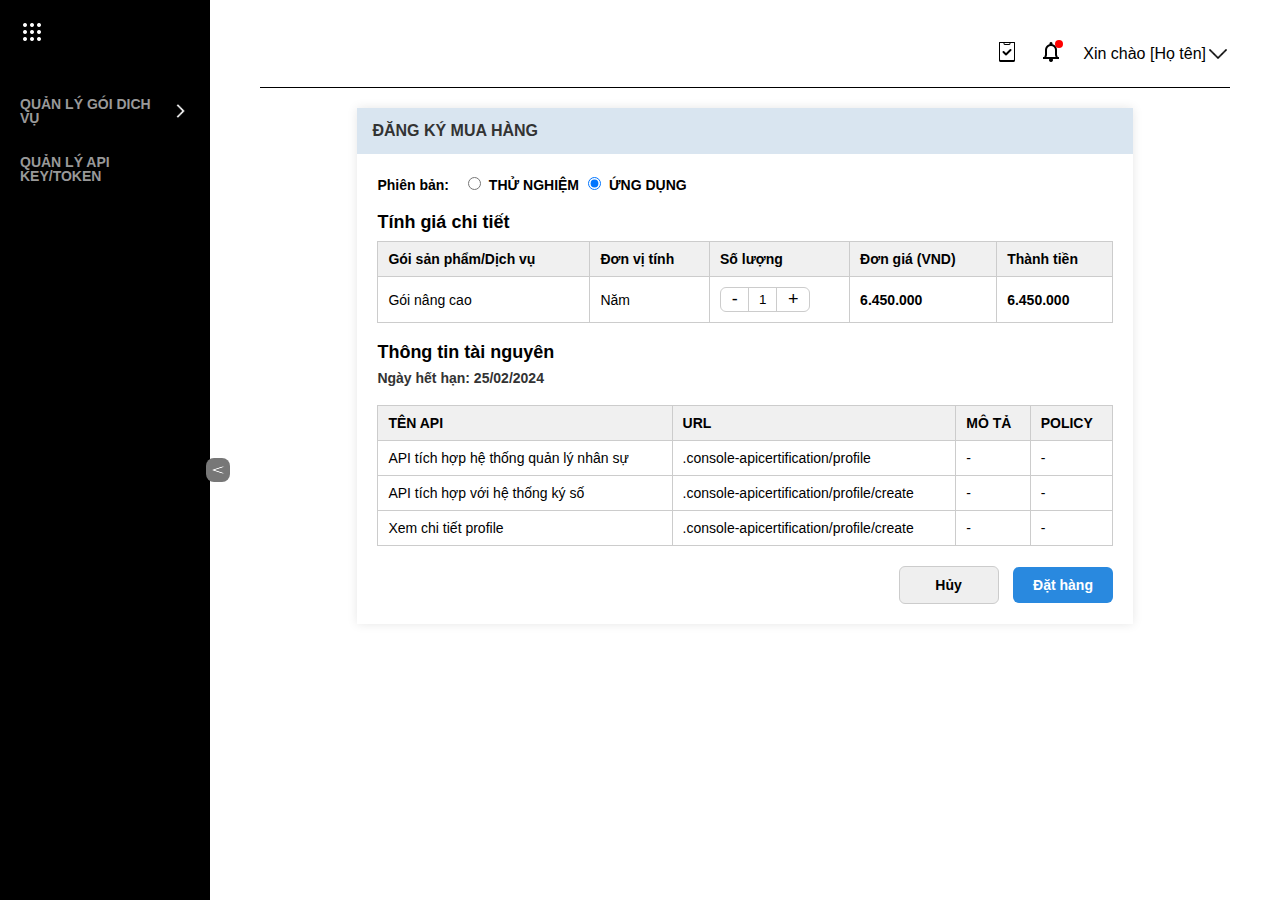
==== dangkymuahang.html @ 083a07ff "new commit" ====
<!DOCTYPE html>
<html lang="en">
<head>
    <meta charset="UTF-8">
    <meta name="viewport" content="width=device-width, initial-scale=1.0">
    <title>Document</title>
    <link rel="stylesheet" href="./assets/reset.css">

    <link rel="stylesheet" href="./assets/dangkymuahang.css">
</head>
<body>
    <main>
        <nav class="navbar">
            <a href="#!">
                <img src="./image/menu-icon.png" alt="">
            </a>
            <div class="features">
                <div class="feature-1">
                    <a href="./quanlygoidichvu.html">QUẢN LÝ GÓI DICH VỤ</a>
                    <img src="./image/right-icon.png" alt="">
                </div>
                <div class="feature-2">
                    <a href="./quanlyapikeytoken.html">QUẢN LÝ API KEY/TOKEN</a>
                </div>
            </div>
            <a href="#!" class="left">
                <img src="./image/left-icon.png" alt="">
            </a>
        </nav>
        <div class="content">
            <div class="tool">
                <div class="action">
                    <a href="#!" class="task">
                        <img src="./image/task-icon.png" alt="">
                    </a>
                    <a href="#!" class="bell">
                        <img src="./image/bell-icon.png" alt="">
                    </a>
                    <a href="#!" class="user">
                        <span>Xin chào [Họ tên]</span>
                        <img src="./image/down-icon.png" alt="">
                    </a>
                </div>
            </div>
            <div class="body">
                <div class="container">
                    <div class="header">
                        <h2>ĐĂNG KÝ MUA HÀNG</h2>
                    </div>
                    <div class="wrap">
                        <div class="version-section">
                            <label for="version" class="version">Phiên bản:</label>
                            <input type="radio" id="trial" name="version" value="Thử nghiệm">
                            <label for="trial">THỬ NGHIỆM</label>
                            <input type="radio" id="application" name="version" value="Ứng dụng" checked>
                            <label for="application">ỨNG DỤNG</label>
                        </div>
                
                        <div class="pricing-section">
                            <h3>Tính giá chi tiết</h3>
                            <table>
                                <tr>
                                    <th>Gói sản phẩm/Dịch vụ</th>
                                    <th>Đơn vị tính</th>
                                    <th>Số lượng</th>
                                    <th>Đơn giá (VND)</th>
                                    <th>Thành tiền</th>
                                </tr>
                                <tr>
                                    <td>Gói nâng cao</td>
                                    <td>Năm</td>
                                    <td>
                                        <div class="number">
                                            <button>-</button>
                                            <input type="number" value="1"  min="1">
                                            <button>+</button>
                                        </div>
                                    </td>
                                    <td style="font-weight: 600;">6.450.000</td>
                                    <td style="font-weight: 600;">6.450.000</td>
                                </tr>
                            </table>
                        </div>
                
                        <div class="resource-section">
                            <h3>Thông tin tài nguyên</h3>
                            <p>Ngày hết hạn: <strong>25/02/2024</strong></p>
                        </div>
                
                        <div class="api-info-section">
                            <table>
                                <tr>
                                    <th>TÊN API</th>
                                    <th>URL</th>
                                    <th>MÔ TẢ</th>
                                    <th>POLICY</th>
                                </tr>
                                <tr>
                                    <td>API tích hợp hệ thống quản lý nhân sự</td>
                                    <td>.console-apicertification/profile</td>
                                    <td>-</td>
                                    <td>-</td>
                                </tr>
                                <tr>
                                    <td>API tích hợp với hệ thống ký số</td>
                                    <td>.console-apicertification/profile/create</td>
                                    <td>-</td>
                                    <td>-</td>
                                </tr>
                                <tr>
                                    <td>Xem chi tiết profile</td>
                                    <td>.console-apicertification/profile/create</td>
                                    <td>-</td>
                                    <td>-</td>
                                </tr>
                            </table>
                        </div>
                
                        <div class="buttons">
                            <button class="cancel-btn">Hủy</button>
                            <button class="order-btn" id="order-btn">Đặt hàng</button>
                        </div>
                    </div>
                </div>

                <!-- Modal Fixed-->
                <div class="modal">
                    <div class="container">
                        <div class="header">
                            <h2>ĐĂNG KÝ MUA HÀNG</h2>
                        </div>
                        <div class="wrap">
                            <div class="form-container">
                                <div class="form-group">
                                    <label for="username">Tên đăng nhập:</label>
                                    <input type="text" id="username" value="minhanh01" placeholder="Username">
                                </div>
                        
                                <div class="form-group">
                                    <label for="phone">Số điện thoại:</label>
                                    <input type="text" id="phone" value="0987338741" placeholder="Password">
                                </div>
                        
                                <div class="form-group">
                                    <label for="email">Email:</label>
                                    <input type="email" id="email" value="" placeholder="Nhập email">
                                </div>
                            </div>
                            <div class="version-section">
                                <input type="radio" name="checkout" value="Tiền mặt">
                                <label for="cash">Tiền mặt</label>
                                <input type="radio" name="checkout" value="Chuyển khoản" checked>
                                <label for="banking">Chuyển khoản</label>
                            </div>
                    
                            <div class="buttons">
                                <button class="cancel-btn" id="back-btn">Quay lại</button>
                                <button class="order-btn" id="banking" style="padding: 10px;">Thanh toán</button>
                            </div>
                        </div>
                    </div>
                </div>

                <!-- Modal Close -->
                <div class="modal-close">
                    <div class="modal-content">
                        <span class="close">&times;</span>
                        <div class="icon-container">
                            <img src="https://img.icons8.com/color/48/000000/checkmark--v2.png" alt="Success">
                        </div>
                        <p>ANH/CHỊ ĐÃ ĐĂNG KÝ GÓI NÂNG CAO THÀNH CÔNG</p>
                        <button class="close-btn">Đóng</button>
                    </div>
            </div>
        </div>
    </main>
    <script>
        const orderButton = document.querySelector('#order-btn')
        const modalOrder = document.querySelector('.modal')
        const backButton = document.querySelector('#back-btn')
        const bankingButton = document.querySelector('#banking')
        const modalClose = document.querySelector('.modal-close')
        const closeButton = document.querySelector('.close')
        const closeBtn = document.querySelector('.close-btn')

        orderButton.addEventListener('click', () => {
            modalOrder.style.display = "flex"
        })

        backButton.addEventListener('click', () => {
            modalOrder.style.display = "none"
        })

        bankingButton.addEventListener("click", () => {
            modalClose.style.display = "flex"
            modalOrder.style.display = "none"
        })

        closeButton.addEventListener('click', () => {
            modalClose.style.display = "none"
        })

        closeBtn.addEventListener('click', () => {
            modalClose.style.display = "none"
        })
    </script>
</body>
</html>
---- assets/dangkymuahang.css ----
* {
    box-sizing: border-box;
}

a {
    text-decoration: none;
    color: #000;
}

html, body{
    scroll-behavior: smooth;
}

html {
    font-size: 62.5%;
}

body {
    font-size: 1.6rem;
    font-family: Arial, sans-serif;
}

main{
display: flex;
}

.content{
    width: 100%;
    margin: 40px 50px 0;
}

input[type="number"]::-webkit-inner-spin-button,
input[type="number"]::-webkit-outer-spin-button {
    -webkit-appearance: none;
    margin: 0;
}

/* Navigation-Bar */
.navbar{
    width: 265px;
    height: 100vh;
    background-color: #000;
    padding: 20px;
    position: relative;
}

.navbar .left{
    padding: 8px 0;
    position: absolute;
    right: -20px;
    top: 50%;
}

.navbar .left img{
    width: 24px;
    height: 24px;
    padding: 8px 0;
    background-color: #777;
    border-radius: 8px;
}

/* Feature */
.features{
    margin-top: 50px;
}

.features a{
    font-size: 1.4rem;
    font-family: 'Arial', sans-serif;
    font-weight: bold;
    display: block;
}

.feature-1, .feature-2{
    display: flex;
    justify-content: space-between;
    align-items: center;
    margin-top: 30px;
}

.feature-1 img{
    width: 20px;
    height: 20px;
}

.feature-1 a,.feature-2 a{
    color: #999;
}

/* Action */
.tool{
    display: flex;
    justify-content: end;
    padding-bottom: 20px;
    border-bottom: 1px solid #000;
    position: relative;
}

.action{
    display: flex;
    justify-content: center;
}

.action a{
    margin-left: 20px;
}

.action img{
    height: 24px;
    width: 24px;
}

.action .user{
    display: flex;
   align-items: center;
}

.action .bell{
    position: relative;
}

.action .bell::after{
    content: "";
    width: 8px;
    height: 8px;
    background-color: red;
    display: block;
    position: absolute;
    top: 0;
    right: 0;
    border-radius: 50%;
}

.action span{
    font-family: sans-serif;
}

.btn-cta{
    display: flex;
    align-items: center;
    gap: 5px;    
    border: 2px solid #aaa;
    padding: 5px 20px 5px 5px;
    position: absolute;
    bottom: -20px;
    right: 400px;
    background-color: #ddd;
    color: #000;
    font-family: sans-serif;
}

.btn-cta img{
    width: 24px;
    height: 24px;
}

.container {
    width: 80%;
    margin: 20px auto;
    background-color: #fff;
    box-shadow: 0 0 10px rgba(0, 0, 0, 0.1);
}

.wrap{
    padding: 0px 20px 20px 20px;
}

.header h2 {
    background-color: #d9e5f0;
    font-weight: 600;
    color: #333;
    padding: 15px;
}

.version-section {
    margin: 20px 0;
}

.version-section .version {
    margin-right: 10px;
    font-weight: bold;
}

.pricing-section {
    margin: 20px 0;
}

.pricing-section h3 {
    margin-bottom: 10px;
    font-size: 1.8rem;
    font-weight: 600;
}

table {
    width: 100%;
    border-collapse: collapse;
    margin-bottom: 20px;
}

table th, table td {
    border: 1px solid #ccc;
    padding: 10px;
    text-align: left;
}

table th {
    background-color: #f0f0f0;
    font-weight: bold;
    font-size: 1.4rem;
}

table td{
    font-size: 1.4rem;
}

table .number{
    border: 1px solid #ccc;
    border-radius: 6px;
    width: 90px;
    display: flex;
    justify-content: space-between;
}

table input{
    width: 33%;
    text-align: center;
    padding: 4px;
    border-bottom: none;
    border-top: none;
    border-left: 1px solid #ccc;
    border-right: 1px solid #ccc;
}

table td button {
    border: none;
    font-size: large;
    margin: 0 auto;
    cursor: pointer;
    background-color: transparent;
}

.resource-section {
    margin-bottom: 20px;
}

.resource-section h3{
    font-size: 1.8rem;
    font-weight: 600;
}

.resource-section p{
    margin-top: 10px;
    font-size: 1.4rem;
}

.api-info-section h3 {
    margin-bottom: 10px;
    font-size: 18px;
}

.buttons {
    text-align: right;
}

.cancel-btn, .order-btn {
    width: 100px;
    padding: 10px 20px;
    border: none;
    border-radius: 6px;
    cursor: pointer;
    margin-left: 10px;
    font-size: 1.4rem;
    font-weight: 600;
}

.cancel-btn {
    color: #000;
    border: 1px solid #ccc;
}

.order-btn {
    background-color: #2989df;
    color: white;
}

.order-btn:hover {
    opacity: 0.8;
}

/* Modal */
.modal{
    position: fixed;
    display: none;
    justify-content: center;
    align-items: center;
    inset: 0;
    background: rgba(0, 0, 0, 0.4);
}

.modal .container{
    width: 800px;
}

.form-container{
    display: flex;
    flex-wrap: wrap;
    justify-content: space-between;
    padding: 0 50px;
}

.form-group {
    display: flex;
    align-items: center;
    justify-content: space-between;
    width: 47%;
    margin-top: 30px;
}

label {
    margin-bottom: 5px;
    font-weight: bold;
    font-size: 1.4rem;
}

.form-group input {
    width: 200px;
    padding: 10px;
    border: 1px solid #ccc;
    border-radius: 4px;
    background-color: #f0f0f0;
}

/* Modal Close */
.modal-close {
    display: none;
    justify-content: center;
    align-items: center;
    height: 100vh;
    width: 100%;
    position: fixed;
    top: 0;
    left: 0;
    background-color: rgba(0, 0, 0, 0.5);
}

.modal-content {
    background-color: white;
    padding: 20px;
    border-radius: 10px;
    text-align: center;
    position: relative;
    max-width: 400px;
    width: 100%;
}

.close {
    position: absolute;
    top: 10px;
    right: 15px;
    font-size: 20px;
    cursor: pointer;
}

.icon-container {
    margin-bottom: 15px;
}

p {
    font-weight: bold;
    color: #333;
    margin-bottom: 20px;
}

button.close-btn {
    padding: 10px 20px;
    background-color: white;
    border: 1px solid #ccc;
    border-radius: 5px;
    cursor: pointer;
}

button.close-btn:hover {
    background-color: #f0f0f0;
}
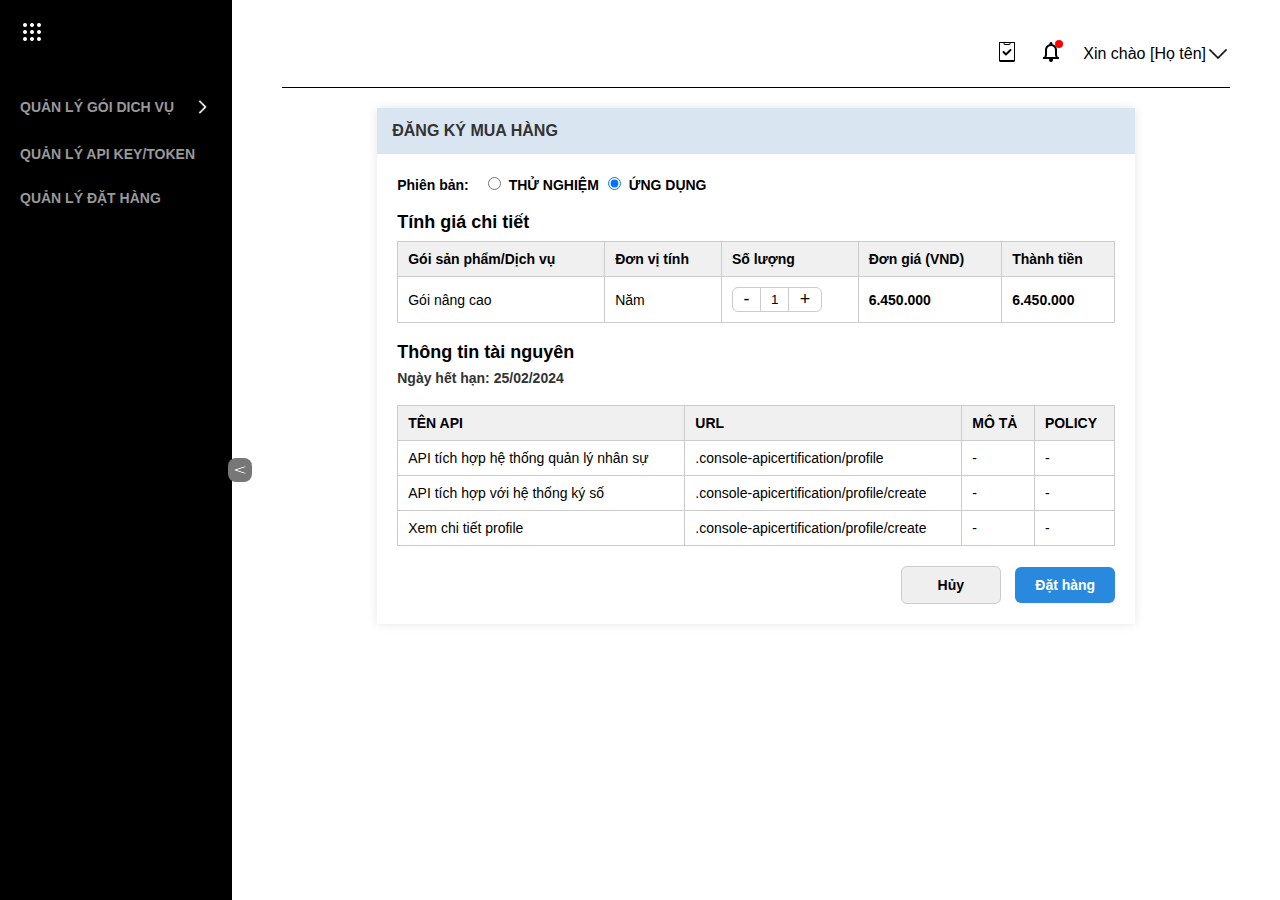
==== commit d87dc374: "new commit" ====
--- a/dangkymuahang.html
+++ b/dangkymuahang.html
@@ -11,7 +11,7 @@
 <body>
     <main>
         <nav class="navbar">
-            <a href="#!">
+            <a href="./index.html">
                 <img src="./image/menu-icon.png" alt="">
             </a>
             <div class="features">
@@ -21,6 +21,9 @@
                 </div>
                 <div class="feature-2">
                     <a href="./quanlyapikeytoken.html">QUẢN LÝ API KEY/TOKEN</a>
+                </div>
+                <div class="feature-3">
+                    <a href="./quanlyapikeytoken.html">QUẢN LÝ ĐẶT HÀNG</a>
                 </div>
             </div>
             <a href="#!" class="left">
--- a/assets/dangkymuahang.css
+++ b/assets/dangkymuahang.css
@@ -37,7 +37,7 @@
 
 /* Navigation-Bar */
 .navbar{
-    width: 265px;
+    width: 300px;
     height: 100vh;
     background-color: #000;
     padding: 20px;
@@ -71,7 +71,7 @@
     display: block;
 }
 
-.feature-1, .feature-2{
+.feature-1, .feature-2, .feature-3{
     display: flex;
     justify-content: space-between;
     align-items: center;
@@ -83,7 +83,7 @@
     height: 20px;
 }
 
-.feature-1 a,.feature-2 a{
+.feature-1 a,.feature-2 a, .feature-3 a{
     color: #999;
 }
 
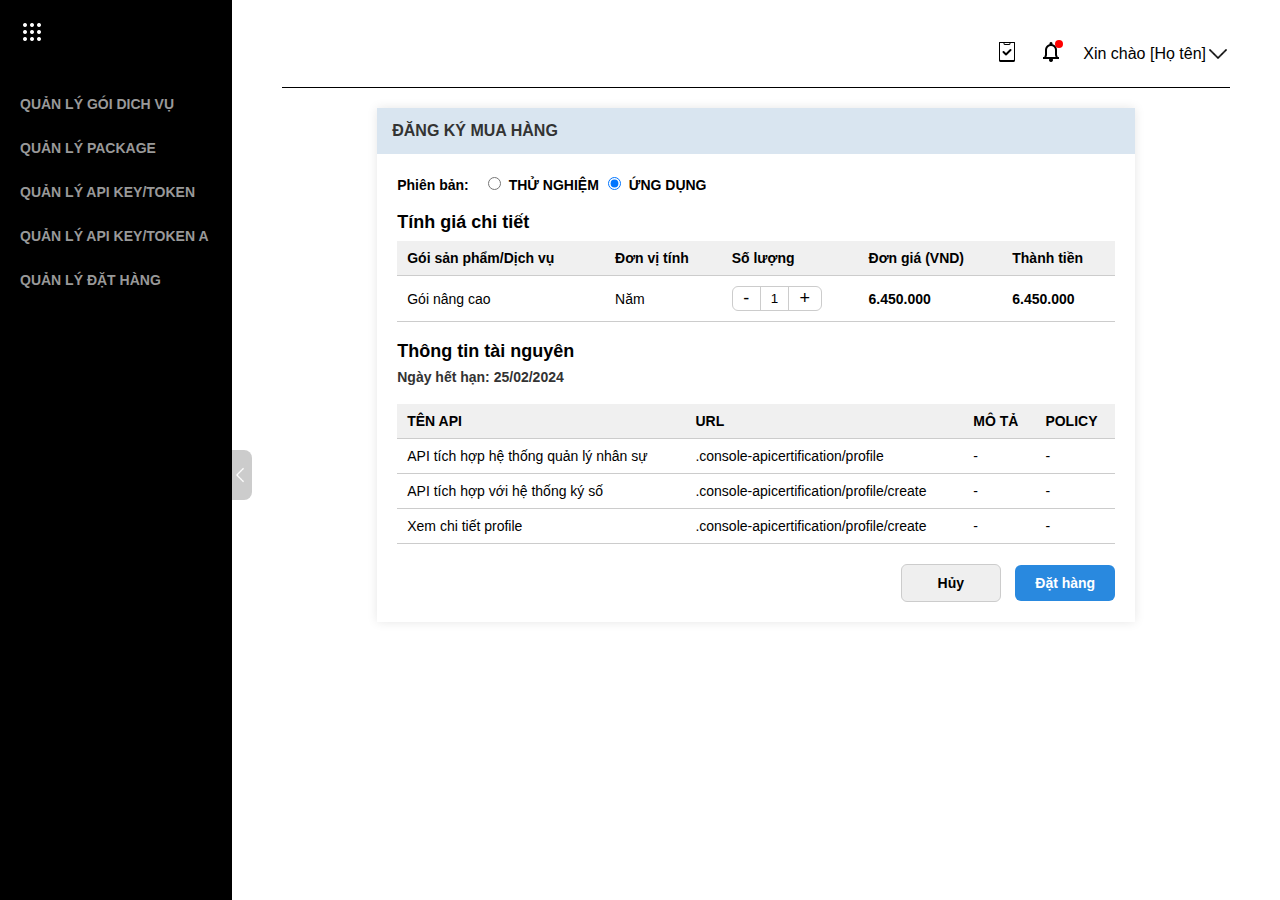
==== commit 315e1510: "new commit" ====
--- a/dangkymuahang.html
+++ b/dangkymuahang.html
@@ -17,13 +17,18 @@
             <div class="features">
                 <div class="feature-1">
                     <a href="./quanlygoidichvu.html">QUẢN LÝ GÓI DICH VỤ</a>
-                    <img src="./image/right-icon.png" alt="">
+                </div>
+                <div class="feature-4">
+                    <a href="./quanlypackage.html">QUẢN LÝ PACKAGE</a>
                 </div>
                 <div class="feature-2">
                     <a href="./quanlyapikeytoken.html">QUẢN LÝ API KEY/TOKEN</a>
                 </div>
+                <div class="feature-2-1">
+                    <a href="./quanlyapikeytokenadmin.html">QUẢN LÝ API KEY/TOKEN A</a>
+                </div>
                 <div class="feature-3">
-                    <a href="./quanlyapikeytoken.html">QUẢN LÝ ĐẶT HÀNG</a>
+                    <a href="./quanlydathang.html">QUẢN LÝ ĐẶT HÀNG</a>
                 </div>
             </div>
             <a href="#!" class="left">
--- a/assets/dangkymuahang.css
+++ b/assets/dangkymuahang.css
@@ -45,18 +45,20 @@
 }
 
 .navbar .left{
-    padding: 8px 0;
     position: absolute;
     right: -20px;
     top: 50%;
+    background-color: #ccc;
+    width: 20px;
+    height: 50px;
+    display: flex;
+    align-items: center;
+    border-radius: 0 8px 8px 0;
 }
 
 .navbar .left img{
-    width: 24px;
-    height: 24px;
-    padding: 8px 0;
-    background-color: #777;
-    border-radius: 8px;
+    width: 16px;
+    height: 16px;
 }
 
 /* Feature */
@@ -71,7 +73,7 @@
     display: block;
 }
 
-.feature-1, .feature-2, .feature-3{
+.feature-1, .feature-2, .feature-3, .feature-4, .feature-2-1{
     display: flex;
     justify-content: space-between;
     align-items: center;
@@ -83,7 +85,7 @@
     height: 20px;
 }
 
-.feature-1 a,.feature-2 a, .feature-3 a{
+.feature-1 a,.feature-2 a, .feature-3 a, .feature-4 a, .feature-2-1 a{
     color: #999;
 }
 
@@ -198,7 +200,7 @@
 }
 
 table th, table td {
-    border: 1px solid #ccc;
+    border-bottom: 1px solid #ccc;
     padding: 10px;
     text-align: left;
 }
